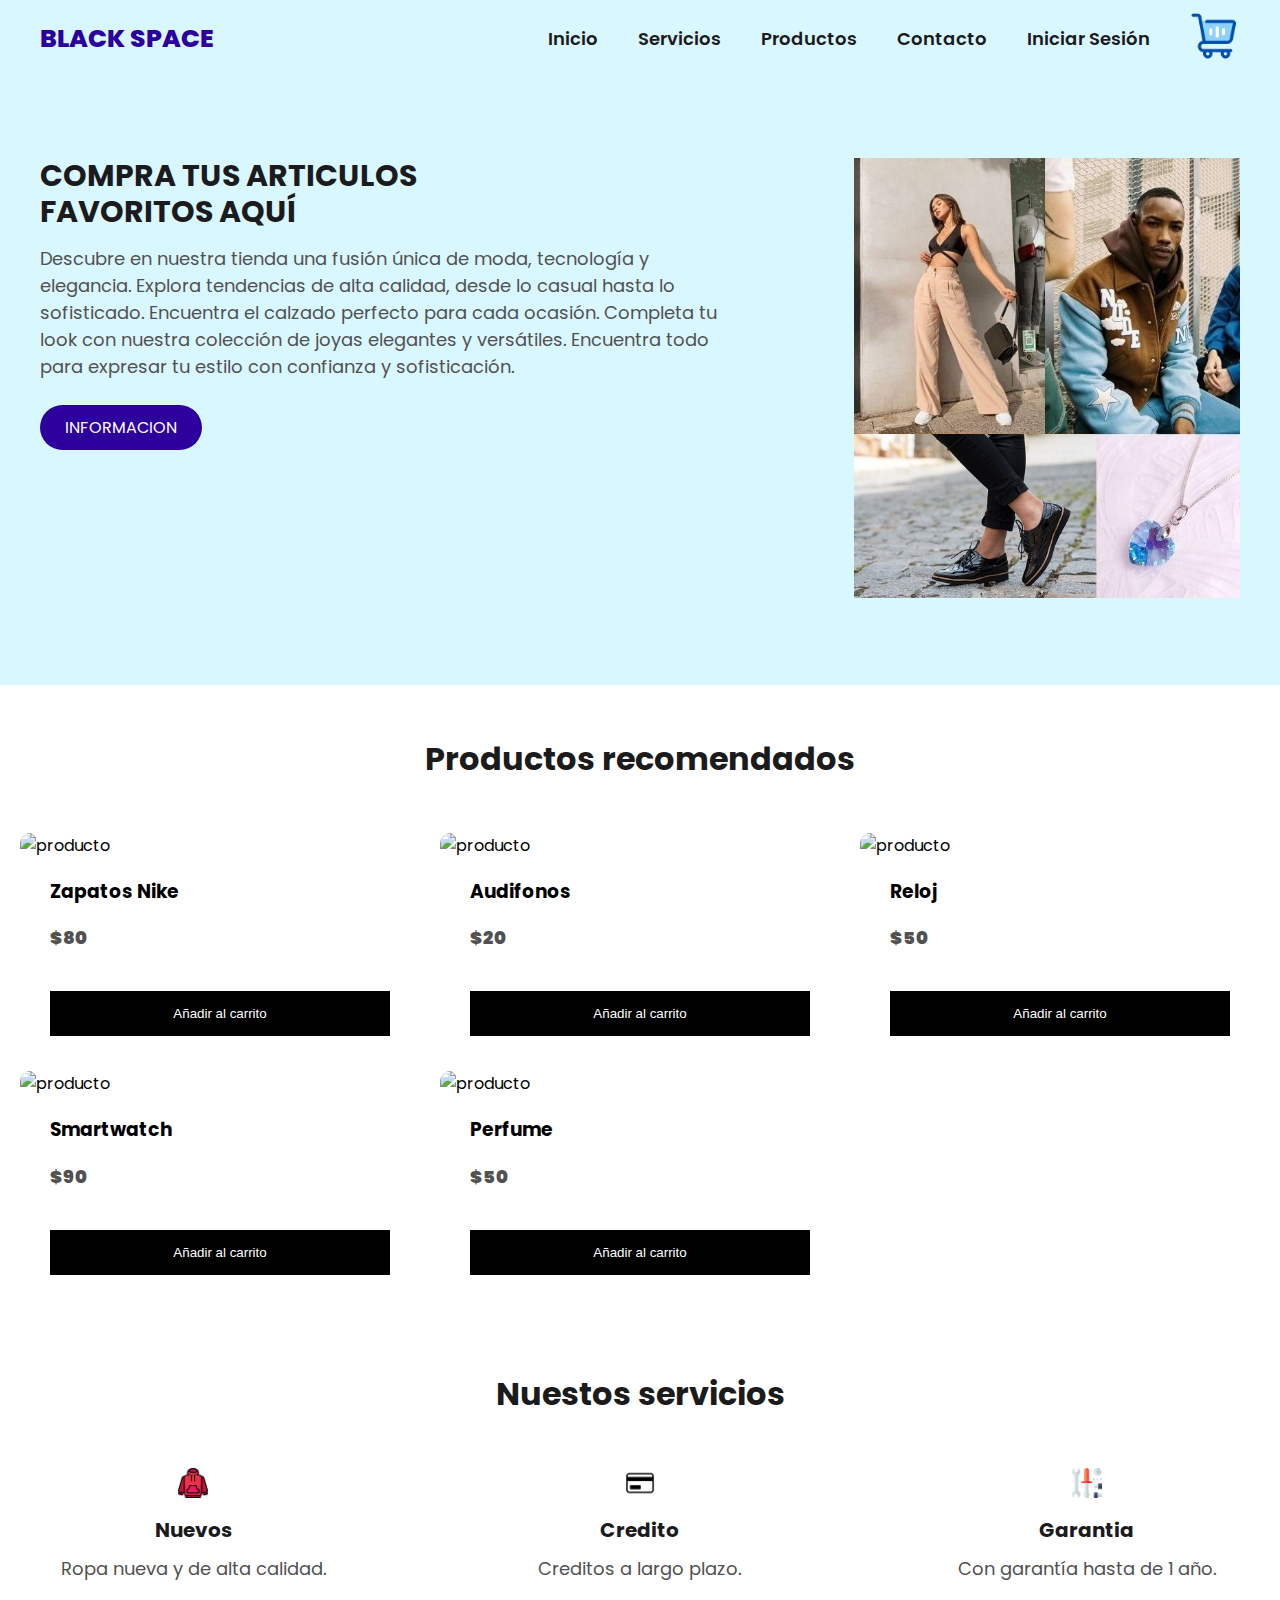
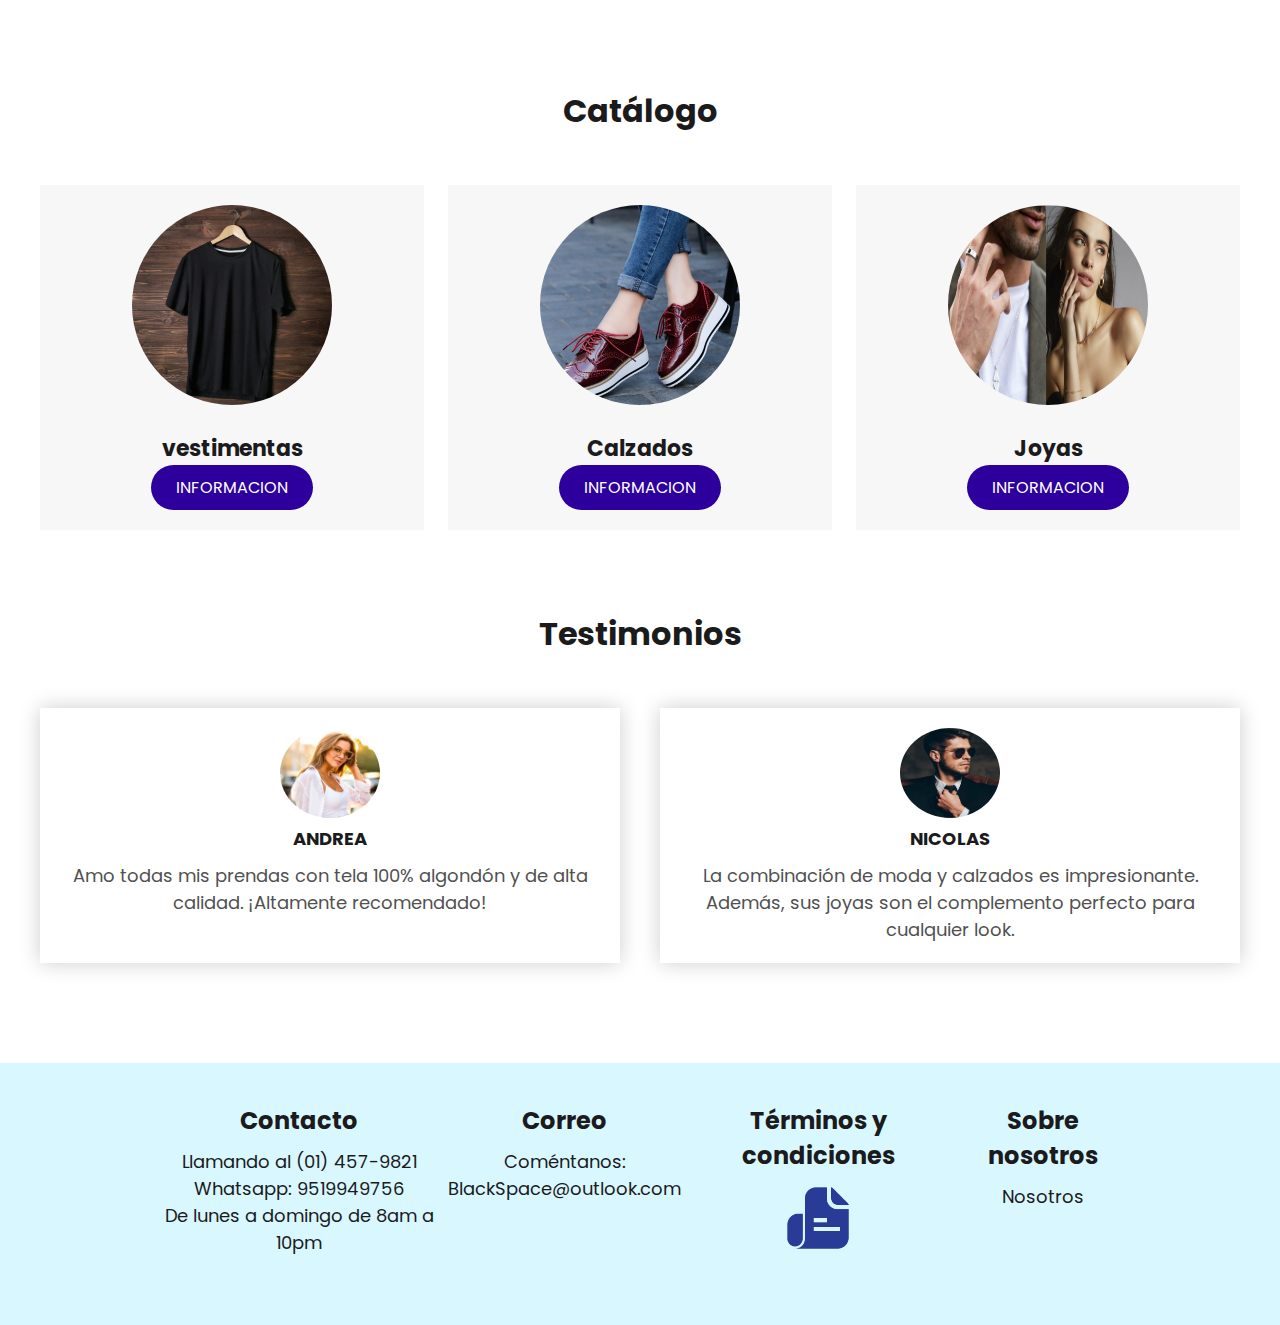
==== index.html @ a9e2a5d7 "rename index black-space.html to index.html" ====
<!DOCTYPE html>
<html>
<head>
	<meta charset="utf-8">
	<meta name="viewport" content="width=device-width, initial-scale=1">
	<title>index</title>
	<link rel="stylesheet" type="text/css" href="css/style.css">
</head>
<body>
	<!--Encabezado pagina principal-->
	<header class="header">
		<!--Encabezado #1 para el menu-->
		<div class="container">
			<div class="menu">
			
			<!--enlace vinculado al logo-->
			<a href="black-space.html" class="logo">BLACK SPACE</a>
			<input type="checkbox" id="menu">
			<label for="menu">
				<img src="images/logo/menu.png">
			</label>
			<!--lista menu-->
			<nav class="navbar">
				<ul>
					<li> <a href="black-space.html"> Inicio </a> </li>
					<li> <a href="black-space.html#servicios"> Servicios </a> </li>
					<li> <a href="black-space.html#productos"> Productos </a> </li>
					<li> <a href="black-space.html#contacto"> Contacto </a> </li>
					<li> <a href="logeo.html"> Iniciar Sesión </a> </li>
				</ul>
			</nav>
			<div class="carrito_nav">
                    <a  href="carrito.html"><img src="images/carrito.png"></a>
                </div>
		</div>
		
		<!--Encabezado #2 para presentar la página-->
		<div class="header-content">
			<div class="header-txt"> 
				<h1>Compra tus articulos <br> favoritos aquí </h1>
				<p>
					Descubre en nuestra tienda una fusión única de moda, tecnología y elegancia. Explora tendencias de alta calidad, desde lo casual hasta lo sofisticado. Encuentra el calzado perfecto para cada ocasión. Completa tu look con nuestra colección de joyas elegantes y versátiles. Encuentra todo para expresar tu estilo con confianza y sofisticación.
				</p>
				<a href="nosotros.html" class="btn-1">informacion</a>
			</div>
			<div class="header-img">
				<img src="images/logo/right.jpg">
			</div>
		</div>
	</header>

	<!--Seccion #1-->
	<section>
		<h2 class="texto" style="margin-top: 50px; margin-bottom: 50px;">Productos recomendados</h2>
		<div class="container-items">
			<div class="item">
				<figure>
					<img
						src="https://images.unsplash.com/photo-1542291026-7eec264c27ff?ixlib=rb-1.2.1&ixid=MnwxMjA3fDB8MHxwaG90by1wYWdlfHx8fGVufDB8fHx8&auto=format&fit=crop&w=1170&q=80"
						alt="producto"
					/>
				</figure>
				<div class="info-product">
					<h3>Zapatos Nike</h3>
					<p class="price">$80</p>
					<button>Añadir al carrito</button>
				</div>
			</div>
			<div class="item">
				<figure>
					<img
						src="https://images.unsplash.com/photo-1505740420928-5e560c06d30e?ixlib=rb-1.2.1&ixid=MnwxMjA3fDB8MHxwaG90by1wYWdlfHx8fGVufDB8fHx8&auto=format&fit=crop&w=1170&q=80"
						alt="producto"
					/>
				</figure>
				<div class="info-product">
					<h3>Audifonos</h3>
					<p class="price">$20</p>
					<button>Añadir al carrito</button>
				</div>
			</div>
			<div class="item">
				<figure>
					<img
						src="https://images.unsplash.com/photo-1523275335684-37898b6baf30?ixlib=rb-1.2.1&ixid=MnwxMjA3fDB8MHxwaG90by1wYWdlfHx8fGVufDB8fHx8&auto=format&fit=crop&w=1099&q=80"
						alt="producto"
					/>
				</figure>
				<div class="info-product">
					<h3>Reloj</h3>
					<p class="price">$50</p>
					<button>Añadir al carrito</button>
				</div>
			</div>
			<div class="item">
				<figure>
					<img
						src="https://images.unsplash.com/photo-1546868871-7041f2a55e12?ixlib=rb-1.2.1&ixid=MnwxMjA3fDB8MHxwaG90by1wYWdlfHx8fGVufDB8fHx8&auto=format&fit=crop&w=764&q=80"
						alt="producto"
					/>
				</figure>
				<div class="info-product">
					<h3>Smartwatch</h3>
					<p class="price">$90</p>
					<button>Añadir al carrito</button>
				</div>
			</div>
			<div class="item">
				<figure>
					<img
						src="https://images.unsplash.com/photo-1585386959984-a4155224a1ad?ixlib=rb-1.2.1&ixid=MnwxMjA3fDB8MHxwaG90by1wYWdlfHx8fGVufDB8fHx8&auto=format&fit=crop&w=1074&q=80"
						alt="producto"
					/>
				</figure>
				<div class="info-product">
					<h3>Perfume</h3>
					<p class="price">$50</p>
					<button>Añadir al carrito</button>
				</div>
			</div>
		</div>
	</section>

	<!--Seccion #2-->
	<section id="servicios" class="services containert"> 
		<h2 class="texto">Nuestos servicios</h2>
		<div class="services-content">
			<!--icono 1-->
			<div class="services-1">
				<img src="images/i1.png">
				<h3>Nuevos</h3>
				<p>
					Ropa nueva y de alta calidad.
				</p>
			</div>
			<!--icono 2-->
			<div class="services-1">
				<img src="images/i2.png">
				<h3>Credito</h3>
				<p>
					Creditos a largo plazo.
				</p>
			</div>
			<!--icono 3-->
			<div class="services-1">
				<img src="images/i3.png">
				<h3>Garantia</h3>
				<p>
					Con garantía hasta de 1 año.
				</p>
			</div>
		</div>
	</section>
	
	<!--Section #3-->
	<section id="productos" class="products container">
		<h2 class="texto">Catálogo</h2>
		<div class="products-content">
			<div class="products-1">
				<img src="images/ropa.jpg">
				<h4>vestimentas</h4>
				<a href="Vestimentas.html" class="btn-1">informacion</a>
			</div>

			<div class="products-1">
				<img src="images/calzados.png">
				<h4>Calzados</h4>
				<a href="calzados.html" class="btn-1">informacion</a>
			</div>

			<div class="products-1">
				<img src="images/joyas.jpg">
				<h4>Joyas</h4>
				<a href="joyas.html" class="btn-1">informacion</a>
			</div>
		</div>
	</section>

	<!--Seccion #4-->
	<section class="testimonio container">
		<h2 class="texto">Testimonios</h2>
		<div class="testimonio-content">
			<div class="testimonio-1">
				<img src="images/testimonios/t1.jpg">
				<h3>Andrea</h3>
				<p>
					Amo todas mis prendas con tela 100% algondón y de alta calidad. ¡Altamente recomendado!
				</p>
			</div>
			<div class="testimonio-1">
				<img src="images/testimonios/t2.jpg">
				<h3>Nicolas</h3>
				<p>
					La combinación de moda y calzados es impresionante. Además, sus joyas son el complemento perfecto para cualquier look.
				</p>
			</div>
		</div>
	</section>

	<!--pie de pagina-->
	<section id="contacto">
    <footer class="footer" style="background-color: #D9F7FF;">
        <div class="footer-content">
            <div class="columna">
                <h4>Contacto</h4>
                <p>Llamando al (01) 457-9821<br>
                Whatsapp: 9519949756<br>
                De lunes a domingo de 8am a 10pm</p>
            </div>
            <div class="columna">
                <h4>Correo</h4>
                <p>Coméntanos:<br>
                <u>BlackSpace@outlook.com</u></p>
            </div>
            <div class="columna">
                <h4>Términos y condiciones</h4>
                <p><a href="terminosycondiciones.html"><img src="images/terminos-y-condiciones.png"></a></p>
            </div>
            <div class="columna">
                <h4>Sobre nosotros</h4>
                <p><a href="nosotros.html">Nosotros</a><br>
            </div>
        </div>
    </footer>
    </section>
</body>
</html>
---- css/style.css ----
@import url('https://fonts.googleapis.com/css2?family=Poppins:wght@400;500;600;700;800&display=swap');

*{/*preterminado*/
margin: 0;
padding: 0;
box-sizing: border-box;
text-decoration: none;
list-style: none;
}

body{
	font-family: 'Poppins', sans-serif;
}

img{/*imagenes responsive*/
	max-width: 100%;
}

/*encabezado general*/
.header{/*color fondo del encabezado*/
	background-color: #D9F7FF;
}

/*encabezado #1*/
.container{
	max-width: 1200px;
	margin: 0 auto;
}
.menu {
	display:flex;
	justify-content: space-between;
	align-items: center;
	padding: 20px 0;
}
.logo{
	color: #2D009D;
	font-size: 25px;
	font-weight: 800;
	text-transform: uppercase;
}
.menu .navbar ul{
	display: flex;
	align-items: center;
}

.menu .carrito_nav{
	position: absolute;
	right: 1px;
	width: 50px;
    display: flex;
    justify-content: right;
    margin-right: 40px;
}

.menu .navbar ul{
	position: absolute;
	top: 25px;
	right: 110px;
}

.menu .navbar ul li a{
	font-size: 18px;
	padding: 0 20px;
	color:#1b1b1d;
	display: block;
	font-weight: 600;
}

.menu .navbar ul li a:hover{
	color:#4100E3;
}

#menu{
	display: none;
}
.menu-icono {
	width: 25px;
}
.menu label {
	cursor: pointer;
	display: none;
}


/*encabezado #2*/
.header-content{
	display: flex;
	justify-content: space-between;
	padding: 80px 0;
}
.header-txt {
	flex-basis: 100%;
	padding-right: 10%;
}
.header-txt h1{
	font-size: 30px;
	line-height: 1.2;
	text-transform: uppercase;
	color: #1B1B1D;
	margin-bottom: 15px;
	transition: 0.2s;
}
.header-txt h1:hover {
	font-size: 3em;
}
p{
	font-size: 18px;
	color: #515151;
	margin-bottom: 25px;
}
.btn-1{
    display: inline-block;
	padding: 10px 25px;
	color: #FFFFFF;
	background-color: #2D009D;
	text-transform: uppercase;
	border-radius: 25px;
	font-size: 16px;
}
.btn-1:hover {
    background-color: #4100E3;
}
.header-img{
	flex-basis: 50%;
}

/*section #1*/
.container-items{
    display: grid;
    grid-template-columns: repeat(3, 1fr);
    gap: 20px;
    padding: 0 20px;
}
.item{
    border-radius: 10px;
}
.item:hover{
    box-shadow: 0 10px 20px rgba(0, 0, 0, 0.20);
}
.item img{
    width: 100%;
    height: 300px;
    object-fit: cover;
    border-radius: 10px 10px 0px 0px;
    transition: all .5s;
}
.item figure{
    overflow: hidden;
}
.item:hover img{
    transform: scale(1.2);
}
.info-product{
    padding: 15px 30px;
    line-height: 2;
    display: flex;
    flex-direction: column;
    gap: 10px;
}
.price{
    font-size: 18px;
    font-weight: 900;
}
.info-product button{
    border: none;
    background: none;
    background-color: #000;
    color: #fff;
    padding: 15px 10px;
    cursor: pointer;
}

/*seccion #2*/
.services{
	padding: 80px 0;
	text-align: center;
}
h2{
	color: #1B1B1B;
	font-size: 40px;
}
.texto{
	text-align: center;
	width: 100%;
	font-size: 2em;
	transition: 0.2s;
}
.texto:hover{
	font-size: 3em;
}
.services-content{
	display: flex;
	justify-content: space-between;
	margin-top: 50px;
}
.services-1{
	flex-basis: calc(33.3% - 40px);
}
.services-1 img{
	width: 30px;
	margin-bottom: 10px;
}
.services-1 img:hover{
	transform: scale(2);
}
.services-1 h3{
	color: #1B1B1D;
	font-size: 20px;
	margin-bottom: 10px;
}

/*section #3*/
.products{
	padding: 0 0 80px 0;
	text-align: center;
}
.products-content{
	margin-top: 50px;
	display: grid;
	grid-template-columns: repeat(3, 1fr);
	gap: 2%;
}
.products-1{
	background-color: #F7F7F7;
	padding: 20px;
}
.products-1 h4{
	color: #1B1B1D;
	font-size: 22px;
	margin-top: 20px;
}
.products-1 p{
	color: #FF8400;
	margin-bottom: 10px;
}
.products-1 img{
	width:200px;
	height: 200px;
	border-radius: 50%;
	margin-bottom: ;
	transition: transform 0.1s;
}
.products-1 img:hover{
	transform: scale(1.2);
}

/*section #4*/
.testimonio{
	text-align: center;
	padding-bottom: 80px;
}
.testimonio-content{
	display: flex;
	justify-content: space-between;
	margin-top: 50px;
}
.testimonio-1{
	flex-basis: calc(50% - 20px);
	padding: 20px;
	box-shadow: 0 0 20px rgba(0, 0, 0, 0.2);
	border-radius: ;
}
.testimonio-1 img{
	width:100px;
	height: 90px;
	border-radius: 50%;
	margin-bottom: ;
}
.testimonio-1 h3{
			color: #1B1B1D;
			font-size: 18px;
			text-transform: uppercase;
			margin-bottom: 10px;
}
.testimonio-1 p{
	margin-bottom: 0;
}

/*Pie de página*/
.footer {
	padding: 20px 0;
	margin-top: 20px;	
}
.footer-content {
	display: flex;
	justify-content: space-around;
	align-items: flex-start;
	padding: 20px 150px;
}
.columna {
    text-align: center;
}
.columna h4 {
	font-size: 24px;
    font-weight: bold;
    color: #1B1B1D;
    margin-bottom: 10px;
}
.columna p {
    color: #1B1B1D;
    font-size: 18px;
}
.columna a {
    color: #1B1B1D;
}
.columna a:hover {
    color: #4100E3;
    font-size: 1.4em;
}
.columna img{
	width:70px;
	height: 70px;
}
.columna img:hover{
	transform: scale(1.2);
}

/*Formulario*/

form {
    max-width: 600px;
    margin: 0 auto;
    padding: 20px;
    background-color: #F7F7F7;
    border-radius: 15px;
    box-shadow: 0 0 20px rgba(0, 0, 0, 0.1);
}

form h1 {
    text-align: center;
    margin-bottom: 20px;
    color: #1B1B1D;
}

form div {
    margin-bottom: 15px;
}

form label {
    display: block;
    font-weight: 600;
    margin-bottom: 5px;
    color: #1B1B1D;
}

form input[type="text"],
form input[type="email"],
form input[type="password"],
form input[type="date"],
form input[type="tel"],
form select {
    width: 100%;
    padding: 10px;
    border-radius: 5px;
    border: 1px solid #D1D1D1;
}

form input[type="checkbox"] {
    margin-right: 10px;
}

form input[type="submit"] {
    width: 100%;
    padding: 10px;
    color: #FFFFFF;
    background-color: #2D009D;
    border: none;
    border-radius: 25px;
    font-size: 16px;
    cursor: pointer;
}

form input[type="submit"]:hover {
    background-color: #4100E3;
}

/*Términos y Condiciones*/
.terms {
    padding-left: 20px;
    padding-right: 20px;
}

.terms ol li strong {
    font-size: 25px;
}

.terms ol li ul li {
    padding-bottom: 10px;
}

/*carrito*/
.checkout-btn {
    display: inline-block;
    padding: 10px 25px;
    color: #FFFFFF;
    background-color: #2D009D;
    text-transform: uppercase;
    border-radius: 25px;
    font-size: 16px;
    text-decoration: none;
}

.checkout-btn:hover {
    background-color: #4100E3;
}

/*dimensiones*/
@media(max-width: 991px) {
	/*encabezado #1*/
	.menu {
		padding: 20px;
		position: relative;
	}
	.menu label {
		display: initial;

	}
	.menu .navbar {
		position: absolute;
		top: 100%;
		left: 0;
		right: 0;
		background-color: #5DC2FF;
		display: none;
	}
	.menu .navbar ul {
		position: static;
		flex-direction: column;
	}
	.menu .navbar ul li {
		width: 100%;
		padding: 20px 0;
	}
	.menu .navbar ul li a:hover {
		color: #FFFFFF;
	}
	.menu .carrito_nav{
	position: absolute;
	justify-content: left;
    margin: 0px 60px 5px;
	}

	#menu:checked ~ .navbar {
		display: initial;
	}

	/*encabezado #2*/
	.header-content {
		padding: 30px;
		flex-direction: column;
		text-align: center;
	}
	.header-txt {
		padding: 0 0 40px 0;
	}

	/*section #1*/
	.productls {
		padding: 30px;
	}
	.container-items {
		margin-top: 30px;
		grid-template-columns: repeat(1, 1fr);
	}

	/*section #2*/
	.services {
		padding: 30px;
	}
	.services-content {
		flex-direction: column;
		margin-top: 30px;
	}

	/*section #3*/
	.products {
		padding: 30px;
	}
	.products-content {
		margin-top: 30px;
		grid-template-columns: repeat(1, 1fr);
	}
	
	/*section #4*/
	.testimonio {
		padding: 30px;
	}
	.testimonio-content {
		flex-direction: column;
		margin-top: 30px;
	}
	.testimonio-1 {
		margin-bottom: 30px;
	}

	/*terminos y condiciones y nosotros*/
	.terms {
        text-align: center;
    }

	/*pie de pagina*/
	.footer {
		padding: 30px;
		text-align: center;
	}
	.footer-content {
        flex-direction: column;
        align-items: center;
        padding: 20px;
    }
    .columna {
        margin-bottom: 20px; 
        text-align: center;
    }

	/*Formulario*/
	form {
        padding: 15px;
    }
    
    /*Carrito*/
    .total{
    	text-align: center;
    }


    .checkout {
        text-align: center;
    }
}
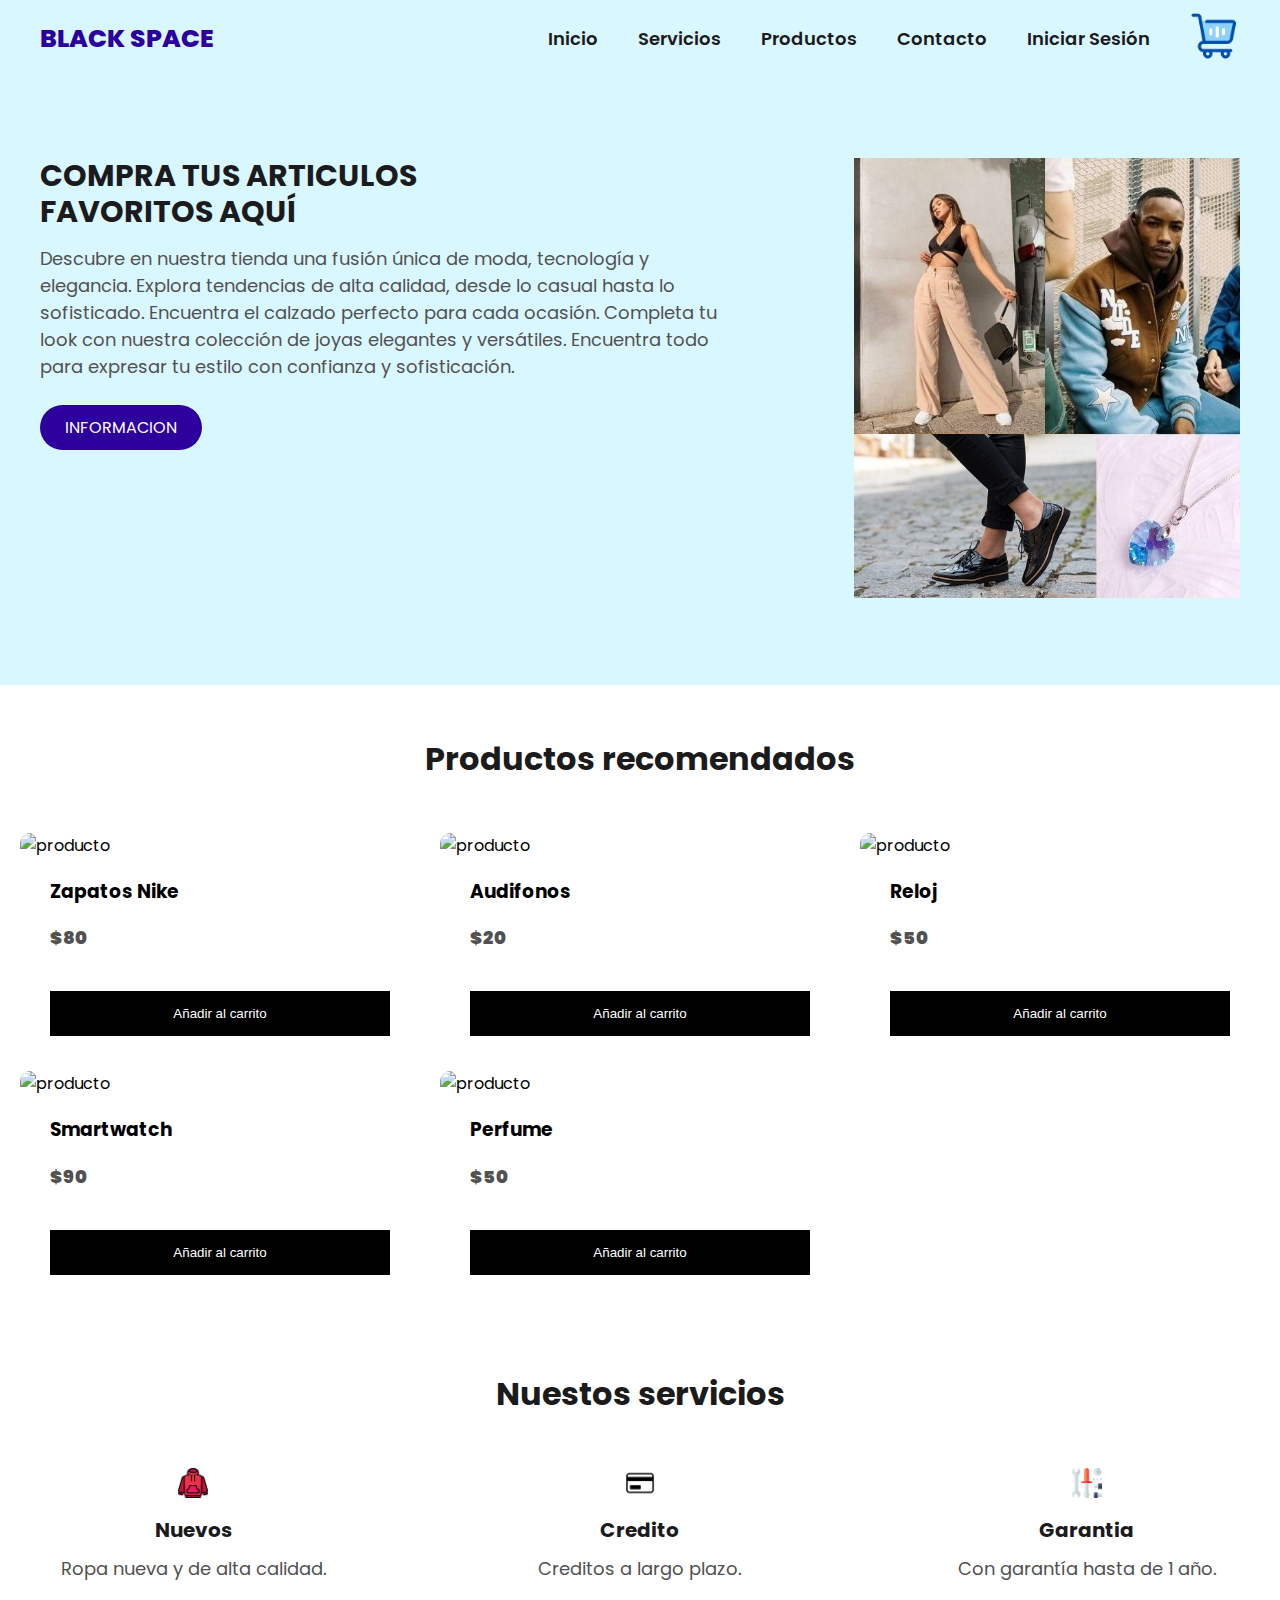
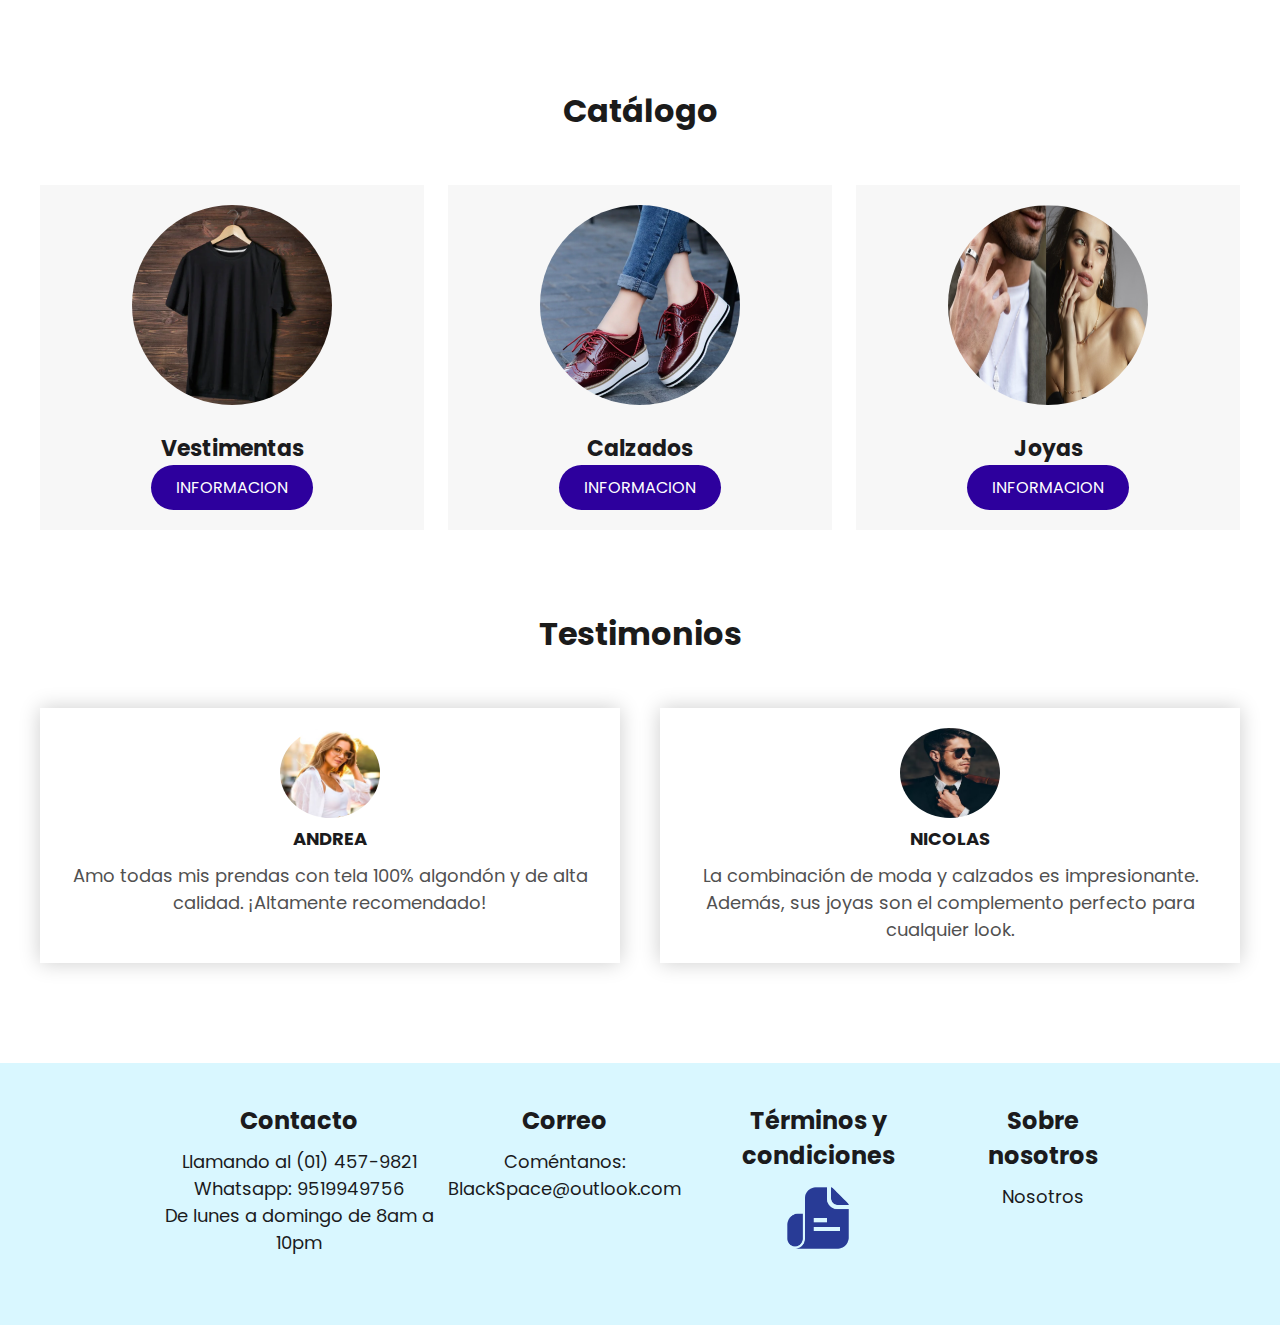
==== commit dfc8deb5: "Update and rename black-space.html to index.html" ====
--- a/index.html
+++ b/index.html
@@ -3,7 +3,7 @@
 <head>
 	<meta charset="utf-8">
 	<meta name="viewport" content="width=device-width, initial-scale=1">
-	<title>index</title>
+	<title>black space</title>
 	<link rel="stylesheet" type="text/css" href="css/style.css">
 </head>
 <body>
@@ -158,8 +158,8 @@
 		<div class="products-content">
 			<div class="products-1">
 				<img src="images/ropa.jpg">
-				<h4>vestimentas</h4>
-				<a href="Vestimentas.html" class="btn-1">informacion</a>
+				<h4>Vestimentas</h4>
+				<a href="vestimentas.html" class="btn-1">informacion</a>
 			</div>
 
 			<div class="products-1">
